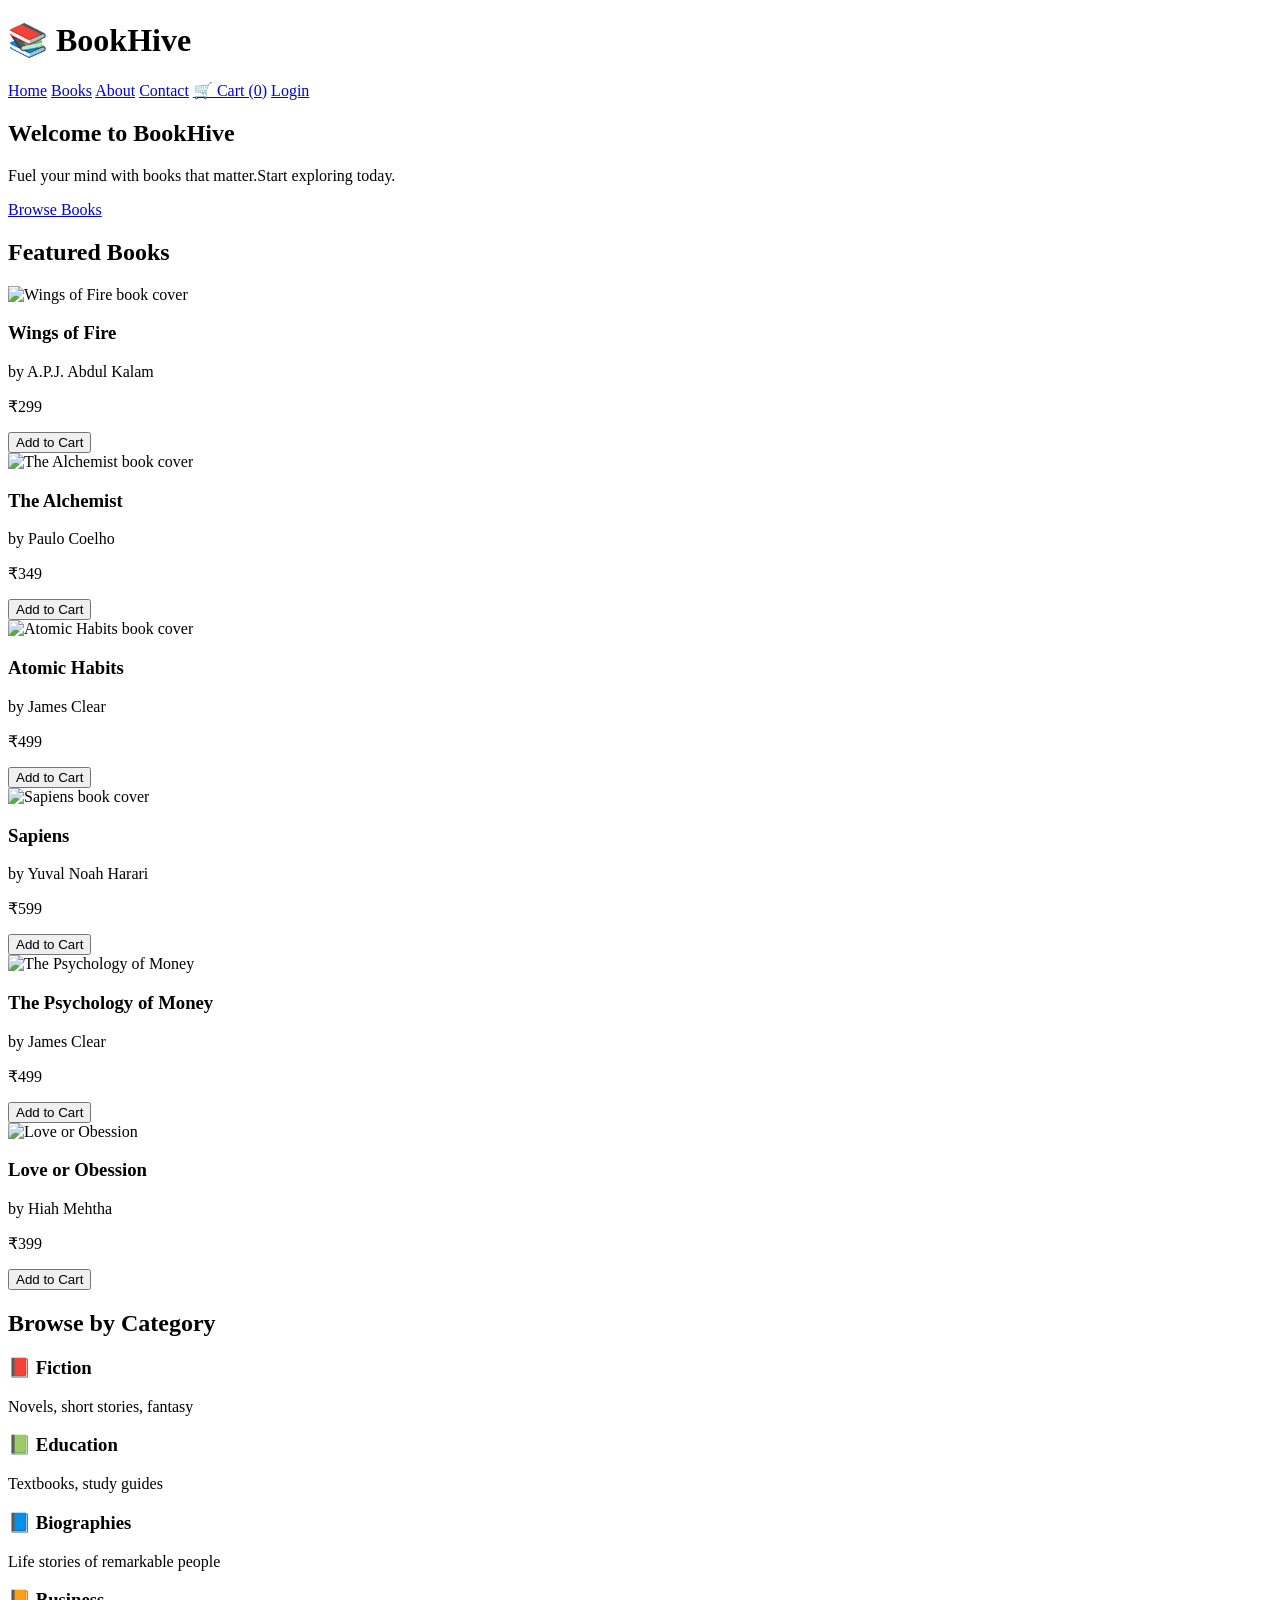
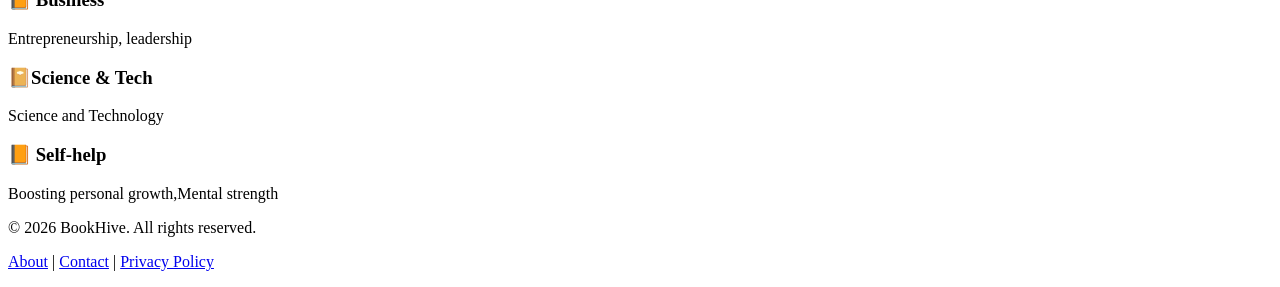
==== .vscode/index.html @ 76daf92b "phase 3 - Home page HTML structure complete" ====
<!DOCTYPE html>
<html lang="en">
<head>
    <meta charset="UTF-8">
    <meta name="viewport" content="width=device-width, initial-scale=1.0">
 
    <!-- SEO meta tags -->
    <title>BookHive - India's Favorite Online Bookstore</title>
    <meta name="description" content="Buy books online at BookHive. Indian authors, bestsellers, fiction, education books. Free delivery across India.">
    <meta name="keywords" content="books, online bookstore, indian authors, buy books online">
 
    <!-- Open Graph for social media -->
    <meta property="og:title" content="BookHive - Online Bookstore">
    <meta property="og:description" content="India's favorite place to buy books online">
    <meta property="og:image" content="images/og-banner.jpg">
 
    <!-- Favicon -->
    <link rel="icon" href="images/favicon.ico">
</head>
<body>
 <!-- HEADER WITH NAVIGATION -->
    <header>
        <h1>📚 BookHive</h1>
 
        <nav>
            <a href="index.html">Home</a>
            <a href="books.html">Books</a>
            <a href="about.html">About</a>
            <a href="contact.html">Contact</a>
            <a href="cart.html">🛒 Cart (0)</a>
            <a href="login.html">Login</a>
        </nav>
    </header>
 
    <!-- MAIN CONTENT -->
    <main>
 
        <!-- HERO SECTION -->
        <section class="hero">
            <h2>Welcome to BookHive</h2>
            <p>Fuel your mind with books that matter.Start exploring today. </p>
            <a href="books.html" class="btn">Browse Books</a>
        </section>
 
        <!-- FEATURED BOOKS SECTION -->
        <section class="featured">
            <h2>Featured Books</h2>
 
            <article class="book-card">
                <img src="images/books/wings-of-fire.jpg" alt="Wings of Fire book cover">
                <h3>Wings of Fire</h3>
                <p>by A.P.J. Abdul Kalam</p>
                <p class="price">₹299</p>
                <button>Add to Cart</button>
            </article>
 
            <article class="book-card">
                <img src="images/books/the-alchemist.jpg" alt="The Alchemist book cover">
                <h3>The Alchemist</h3>
                <p>by Paulo Coelho</p>
                <p class="price">₹349</p>
                <button>Add to Cart</button>
            </article>
 
            <article class="book-card">
                <img src="images/books/atomic-habits.jpg" alt="Atomic Habits book cover">
                <h3>Atomic Habits</h3>
                <p>by James Clear</p>
                <p class="price">₹499</p>
                <button>Add to Cart</button>
            </article>
 
            <article class="book-card">
                <img src="images/books/sapiens.jpg" alt="Sapiens book cover">
                <h3>Sapiens</h3>
                <p>by Yuval Noah Harari</p>
                <p class="price">₹599</p>
                <button>Add to Cart</button>
            </article>
             <article class="book-card">
                <img src="images\books\The psychology of money.jpg" alt="The Psychology of Money">
                <h3>The Psychology of Money</h3>
                <p>by James Clear</p>
                <p class="price">₹499</p>
                <button>Add to Cart</button>
            </article>
             <article class="book-card">
                <img src="images\books\love or obession.jpg" alt="Love or Obession">
                <h3>Love or Obession</h3>
                <p>by Hiah Mehtha</p>
                <p class="price">₹399</p>
                <button>Add to Cart</button>
            </article>
        </section>
 
        <!-- CATEGORIES SECTION -->
        <section class="categories">
            <h2>Browse by Category</h2>
 
            <div class="category">
                <h3>📕 Fiction</h3>
                <p>Novels, short stories, fantasy</p>
            </div>
 
            <div class="category">
                <h3>📗 Education</h3>
                <p>Textbooks, study guides</p>
            </div>
 
            <div class="category">
                <h3>📘 Biographies</h3>
                <p>Life stories of remarkable people</p>
            </div>
 
            <div class="category">
                <h3>📙 Business</h3>
                <p>Entrepreneurship, leadership</p>
            </div>
            <div class="category">
                <h3>📔Science & Tech</h3>
                <p>Science and Technology</p>
            </div>
            <div class="category">
                <h3>📙 Self-help</h3>
                <p>Boosting personal growth,Mental strength</p>
            </div>
            

        </section>
 
    </main>
 
    <!-- FOOTER -->
    <footer>
        <p>&copy; 2026 BookHive. All rights reserved.</p>
        <p>
            <a href="about.html">About</a> |
            <a href="contact.html">Contact</a> |
            <a href="#">Privacy Policy</a>
        </p>
    </footer>
 

</body>
</html>
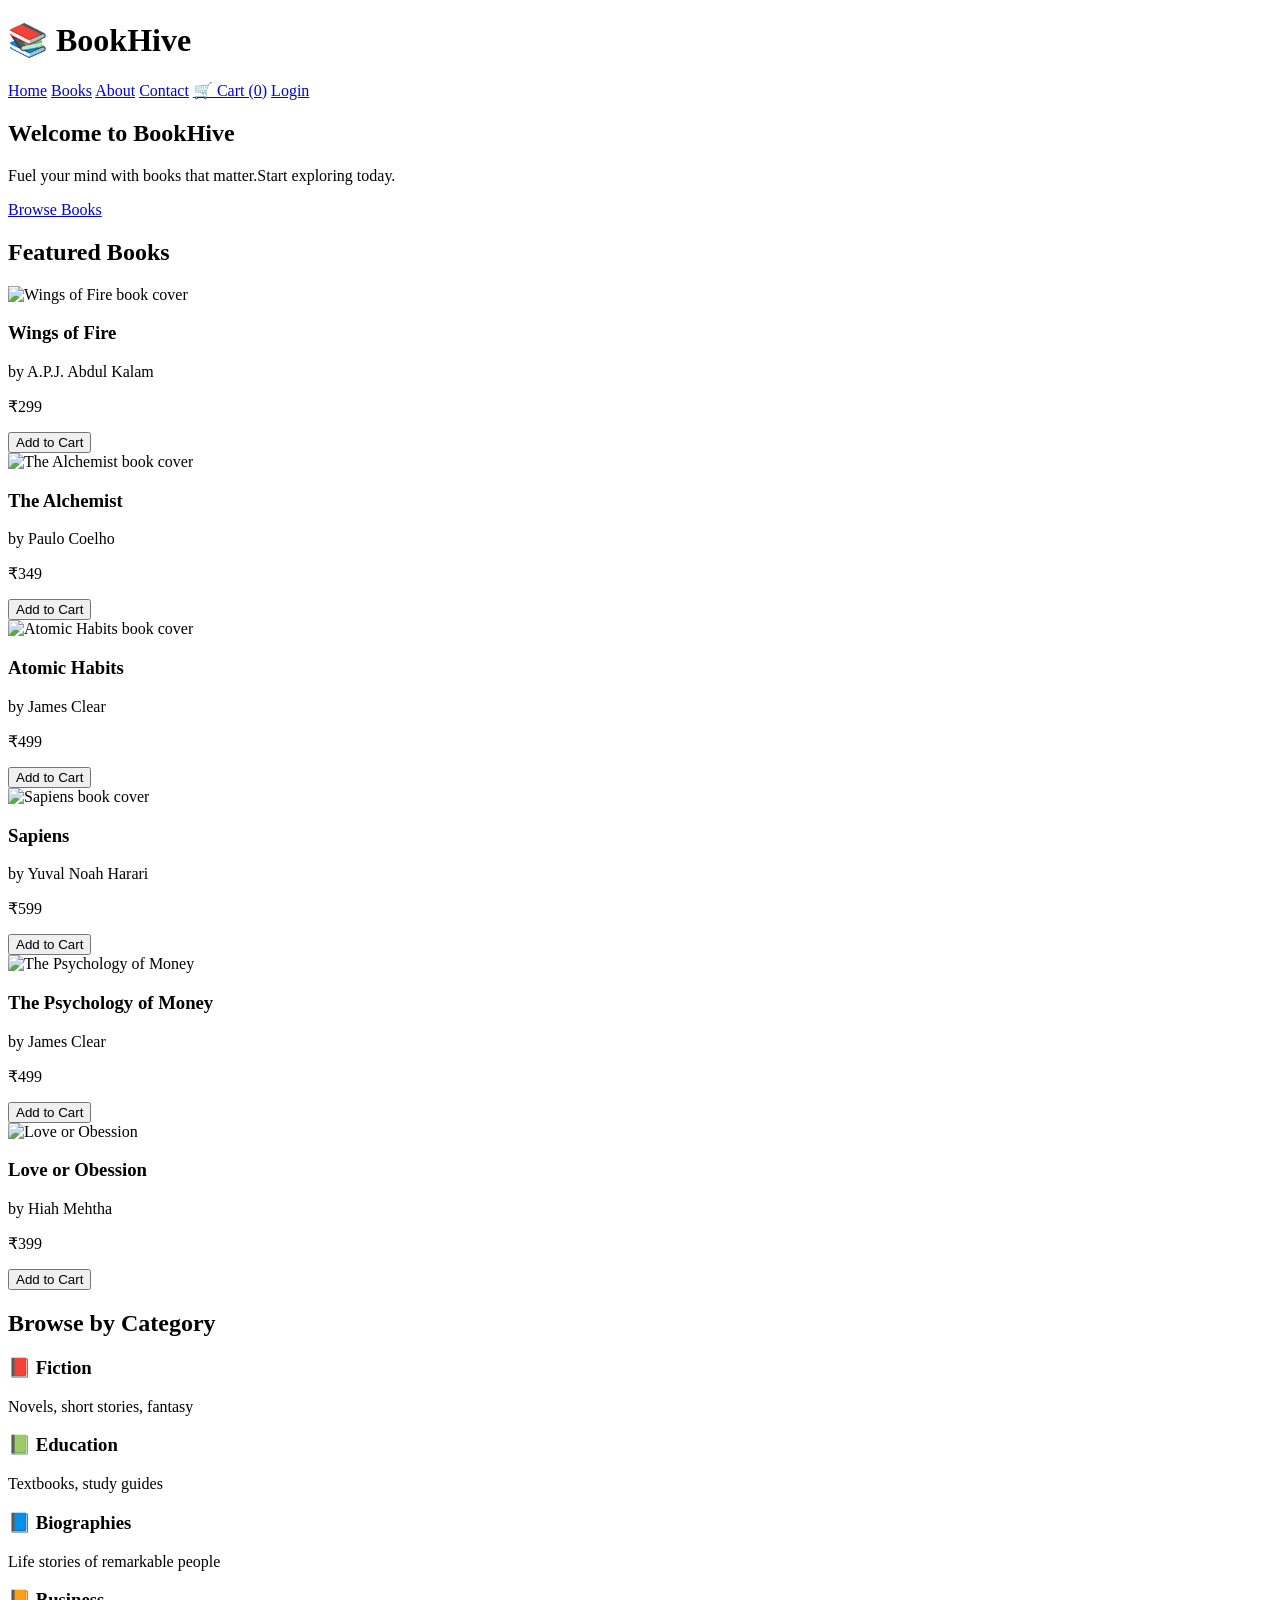
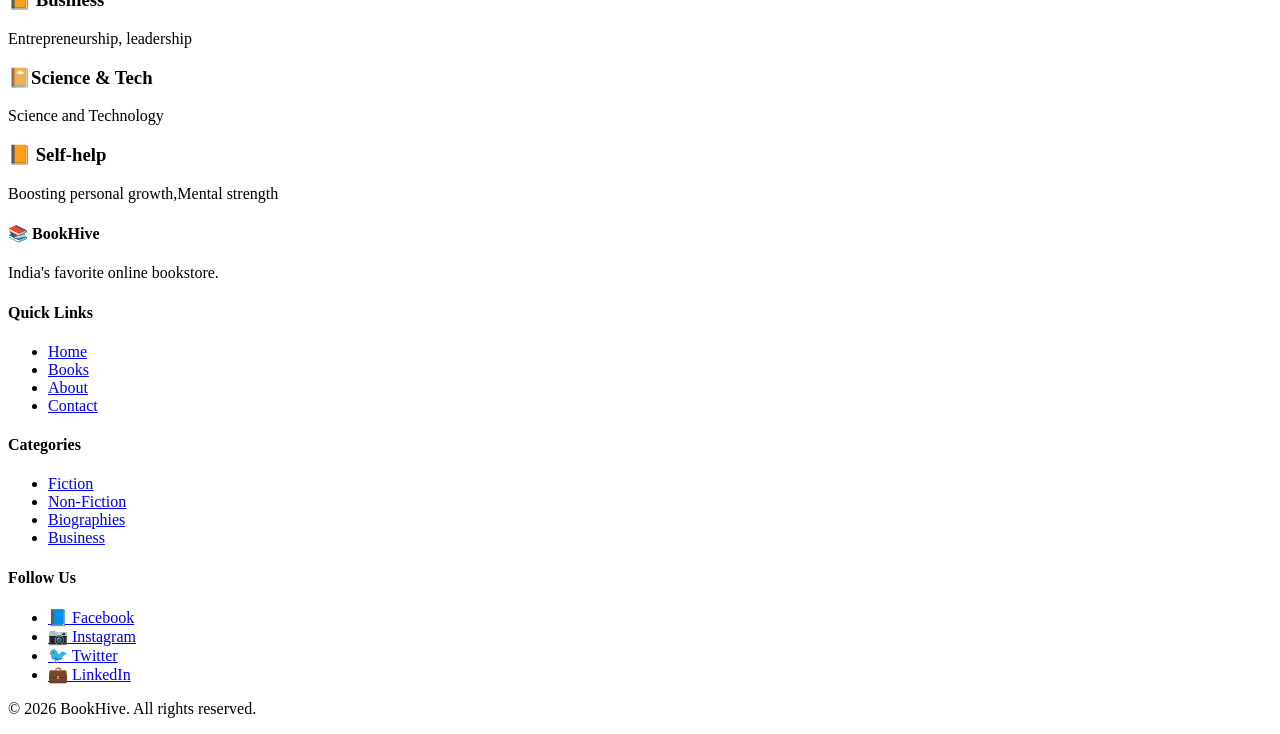
==== commit 041028ed: "Phase 7 - Flexbox layouts applied to entire home page" ====
--- a/.vscode/index.html
+++ b/.vscode/index.html
@@ -5,7 +5,7 @@
     <meta name="viewport" content="width=device-width, initial-scale=1.0">
  
     <!-- SEO meta tags -->
-    <title>BookHive - India's Favorite Online Bookstore</title>
+    <title>BookHive - India's Favorite Online Bookstor</title>
     <meta name="description" content="Buy books online at BookHive. Indian authors, bestsellers, fiction, education books. Free delivery across India.">
     <meta name="keywords" content="books, online bookstore, indian authors, buy books online">
  
@@ -16,6 +16,10 @@
  
     <!-- Favicon -->
     <link rel="icon" href="images/favicon.ico">
+    <link rel="stylesheet" href="css/style.css">
+    <style>
+   
+</style>
 </head>
 <body>
  <!-- HEADER WITH NAVIGATION -->
@@ -45,7 +49,7 @@
         <!-- FEATURED BOOKS SECTION -->
         <section class="featured">
             <h2>Featured Books</h2>
- 
+            <div class="book-grid">
             <article class="book-card">
                 <img src="images/books/wings-of-fire.jpg" alt="Wings of Fire book cover">
                 <h3>Wings of Fire</h3>
@@ -53,6 +57,9 @@
                 <p class="price">₹299</p>
                 <button>Add to Cart</button>
             </article>
+           
+        
+        
  
             <article class="book-card">
                 <img src="images/books/the-alchemist.jpg" alt="The Alchemist book cover">
@@ -78,25 +85,26 @@
                 <button>Add to Cart</button>
             </article>
              <article class="book-card">
-                <img src="images\books\The psychology of money.jpg" alt="The Psychology of Money">
+                <img src="images/books/The psychology of money.jpg" alt="The Psychology of Money">
                 <h3>The Psychology of Money</h3>
                 <p>by James Clear</p>
                 <p class="price">₹499</p>
                 <button>Add to Cart</button>
             </article>
              <article class="book-card">
-                <img src="images\books\love or obession.jpg" alt="Love or Obession">
+                <img src="images/books/love or obession.jpg" alt="Love or Obession">
                 <h3>Love or Obession</h3>
                 <p>by Hiah Mehtha</p>
                 <p class="price">₹399</p>
                 <button>Add to Cart</button>
             </article>
+          </div>
         </section>
- 
         <!-- CATEGORIES SECTION -->
         <section class="categories">
             <h2>Browse by Category</h2>
- 
+             <div class="category-list-container">
+
             <div class="category">
                 <h3>📕 Fiction</h3>
                 <p>Novels, short stories, fantasy</p>
@@ -125,20 +133,57 @@
                 <p>Boosting personal growth,Mental strength</p>
             </div>
             
-
+        </div>
         </section>
  
     </main>
  
     <!-- FOOTER -->
     <footer>
+    <div class="footer-content">
+ 
+        <div class="footer-column">
+            <h4>📚 BookHive</h4>
+            <p>India's favorite online bookstore.</p>
+        </div>
+ 
+        <div class="footer-column">
+            <h4>Quick Links</h4>
+            <ul>
+                <li><a href="index.html">Home</a></li>
+                <li><a href="books.html">Books</a></li>
+                <li><a href="about.html">About</a></li>
+                <li><a href="contact.html">Contact</a></li>
+            </ul>
+        </div>
+ 
+        <div class="footer-column">
+            <h4>Categories</h4>
+            <ul>
+                <li><a href="#">Fiction</a></li>
+                <li><a href="#">Non-Fiction</a></li>
+                <li><a href="#">Biographies</a></li>
+                <li><a href="#">Business</a></li>
+            </ul>
+        </div>
+ 
+        <div class="footer-column">
+            <h4>Follow Us</h4>
+            <ul>
+                <li><a href="#">📘 Facebook</a></li>
+                <li><a href="#">📷 Instagram</a></li>
+                <li><a href="#">🐦 Twitter</a></li>
+                <li><a href="#">💼 LinkedIn</a></li>
+            </ul>
+        </div>
+ 
+    </div>
+ 
+    <div class="footer-bottom">
         <p>&copy; 2026 BookHive. All rights reserved.</p>
-        <p>
-            <a href="about.html">About</a> |
-            <a href="contact.html">Contact</a> |
-            <a href="#">Privacy Policy</a>
-        </p>
-    </footer>
+    </div>
+</footer>
+
  
 
 </body>
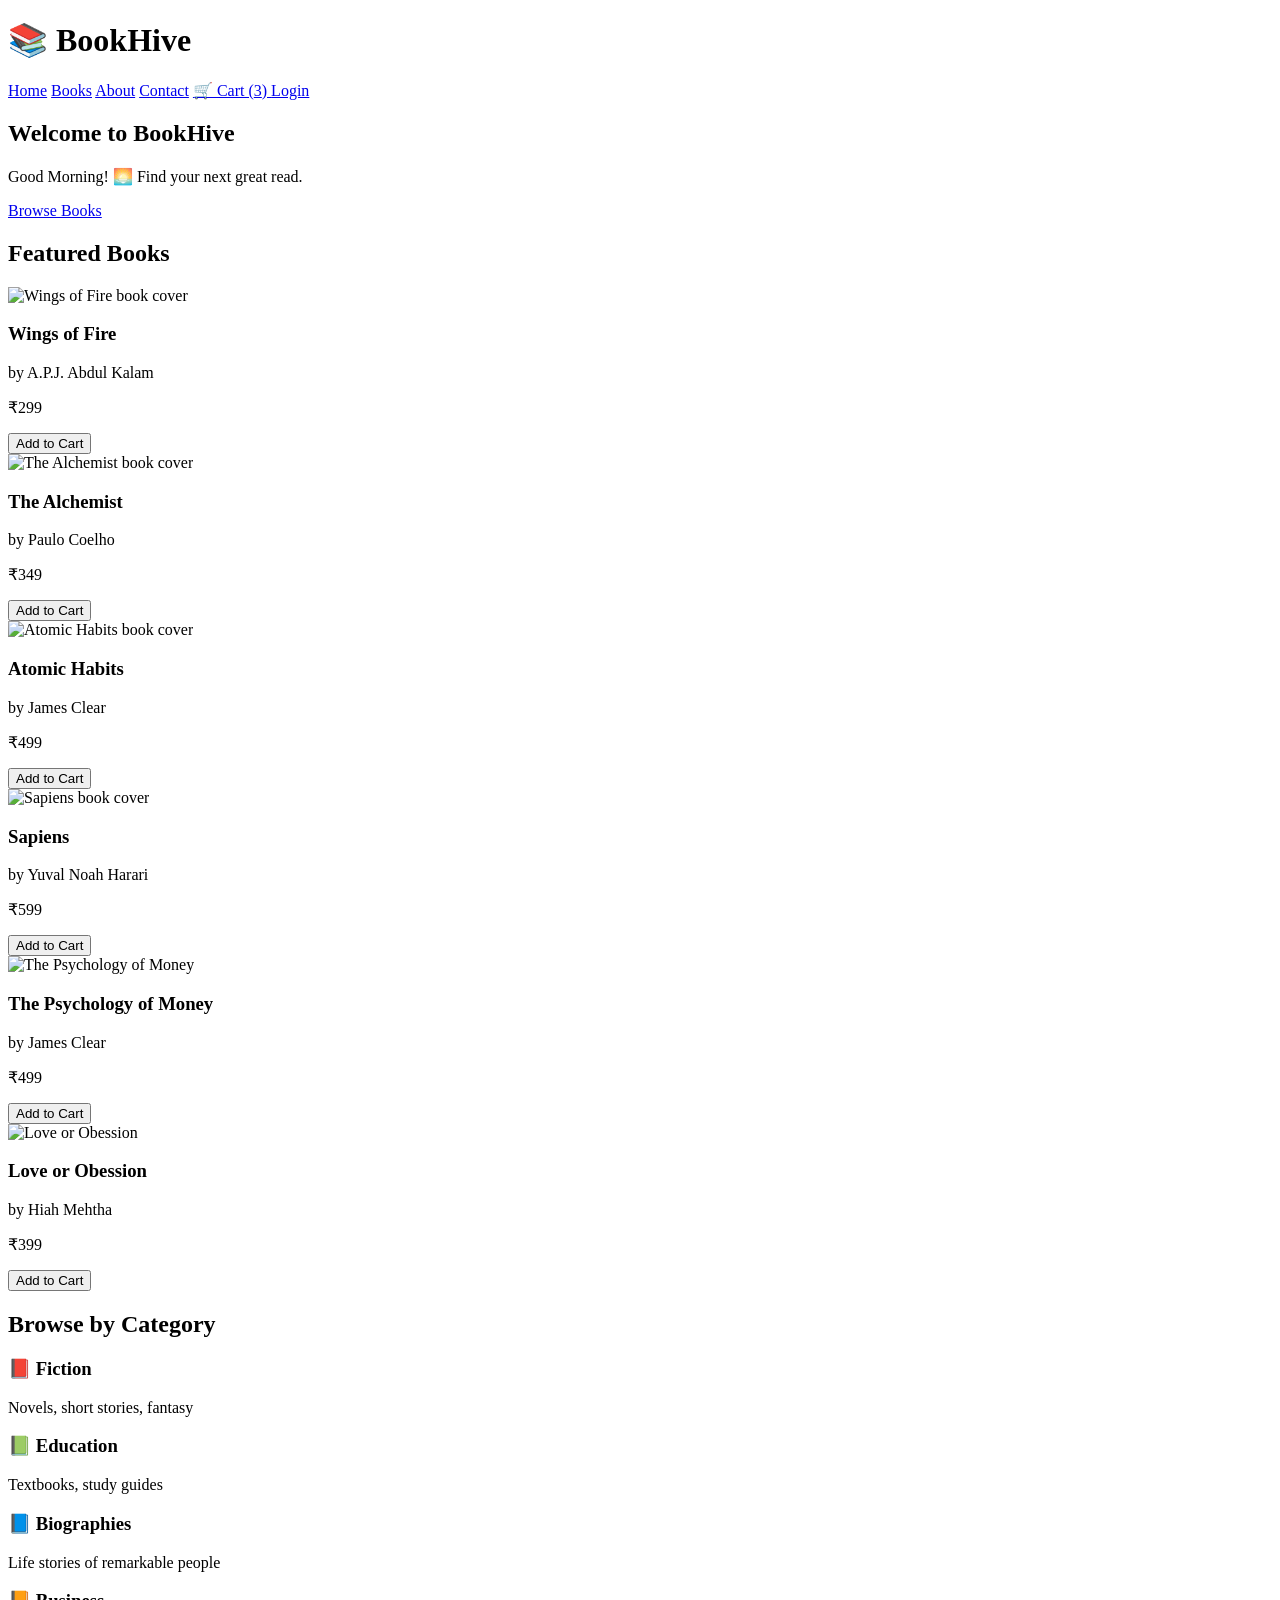
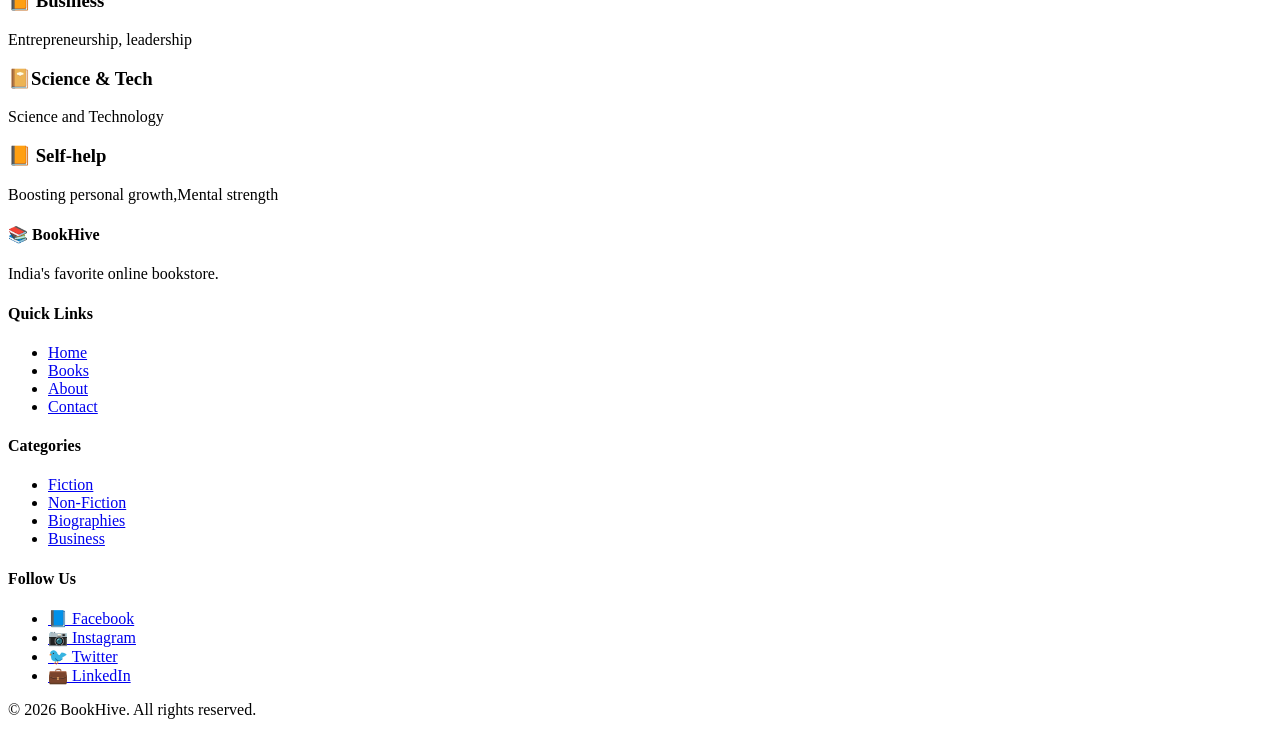
==== commit aabf6aa1: "Phase 9 - JavaScript basics, first DOM interactions" ====
--- a/.vscode/index.html
+++ b/.vscode/index.html
@@ -17,9 +17,9 @@
     <!-- Favicon -->
     <link rel="icon" href="images/favicon.ico">
     <link rel="stylesheet" href="css/style.css">
-    <style>
+    <link rel="stylesheet" href="css/responsive.css">
+    
    
-</style>
 </head>
 <body>
  <!-- HEADER WITH NAVIGATION -->
@@ -31,7 +31,9 @@
             <a href="books.html">Books</a>
             <a href="about.html">About</a>
             <a href="contact.html">Contact</a>
-            <a href="cart.html">🛒 Cart (0)</a>
+           <a href="cart.html" id="cart-link">
+    🛒 Cart (<span id="cart-count">0</span>)
+</a>
             <a href="login.html">Login</a>
         </nav>
     </header>
@@ -41,8 +43,8 @@
  
         <!-- HERO SECTION -->
         <section class="hero">
-            <h2>Welcome to BookHive</h2>
-            <p>Fuel your mind with books that matter.Start exploring today. </p>
+            <h2 id="hero-title">Welcome to BookHive</h2>
+            <p id="hero-subtitle">Fuel your mind with books that matter.Start exploring today. </p>
             <a href="books.html" class="btn">Browse Books</a>
         </section>
  
@@ -185,6 +187,7 @@
 </footer>
 
  
+<script src="../js/main.js"></script>
 
 </body>
 </html>
